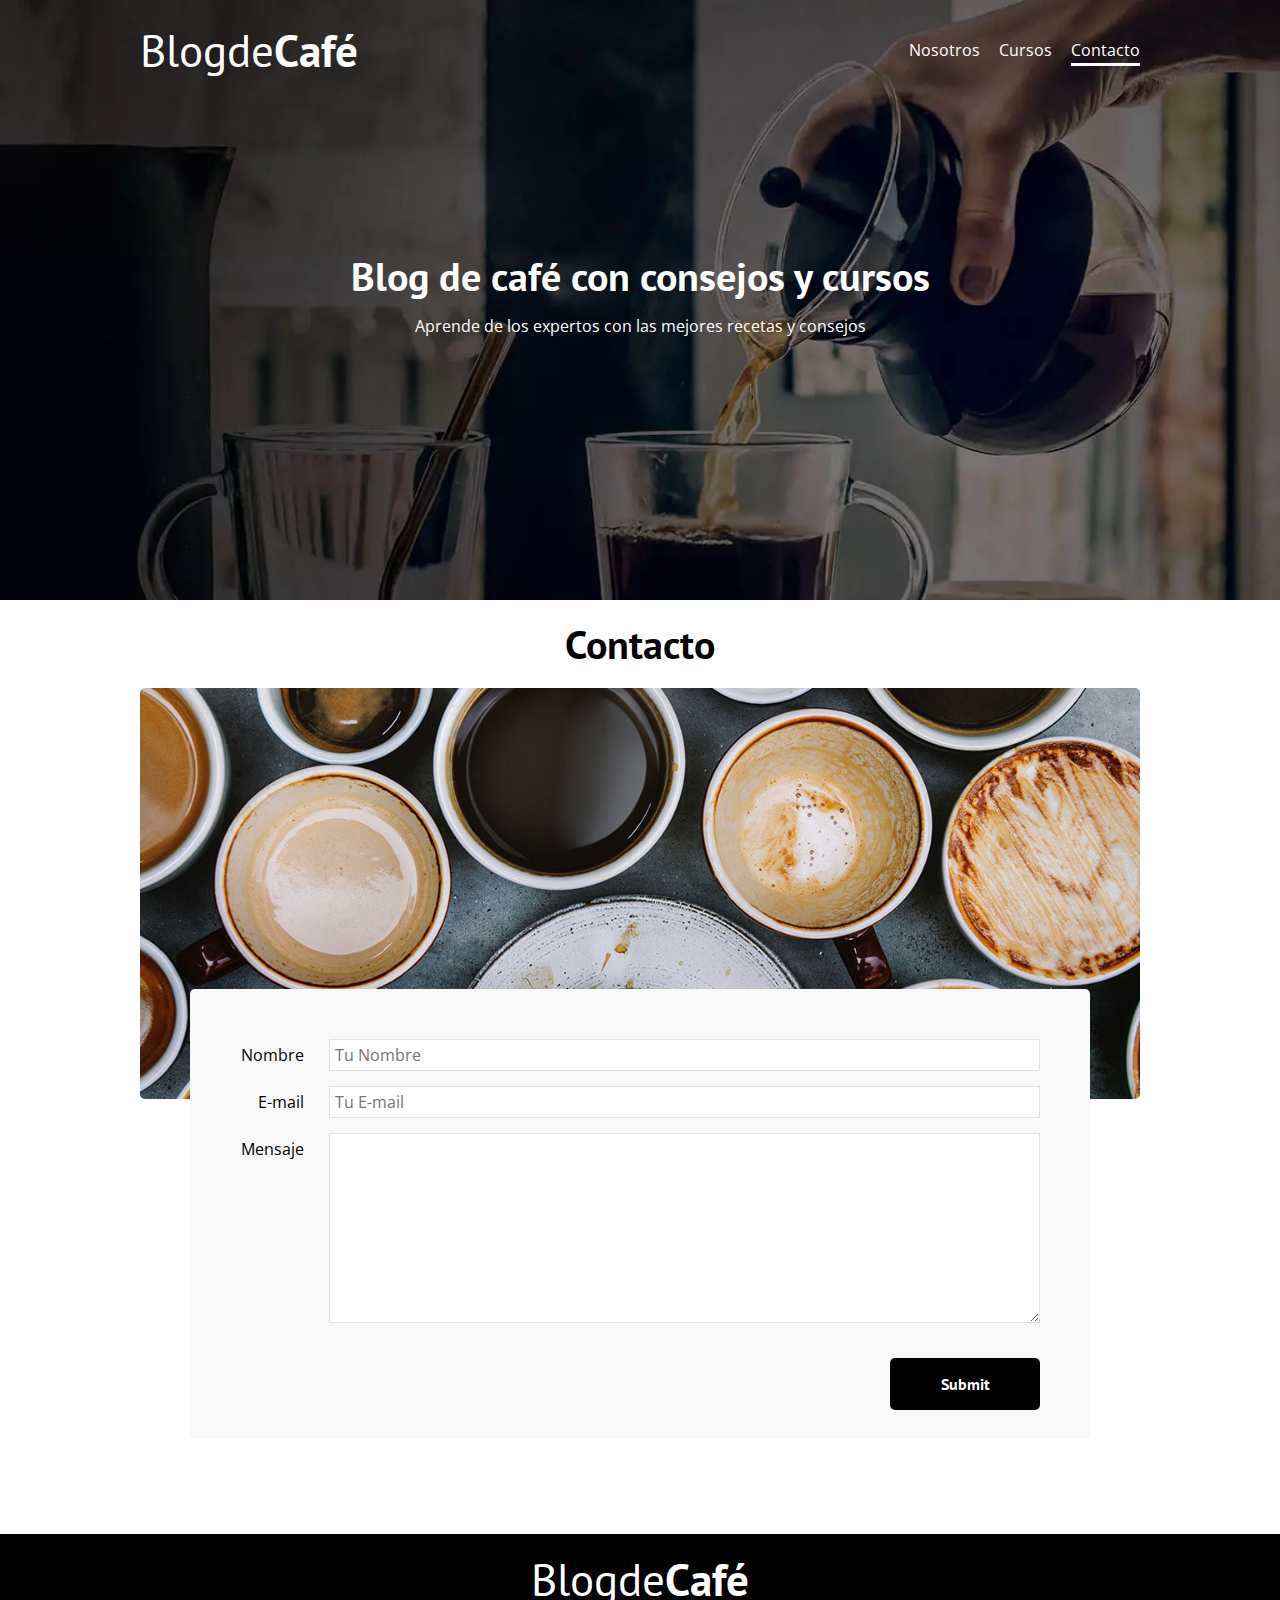
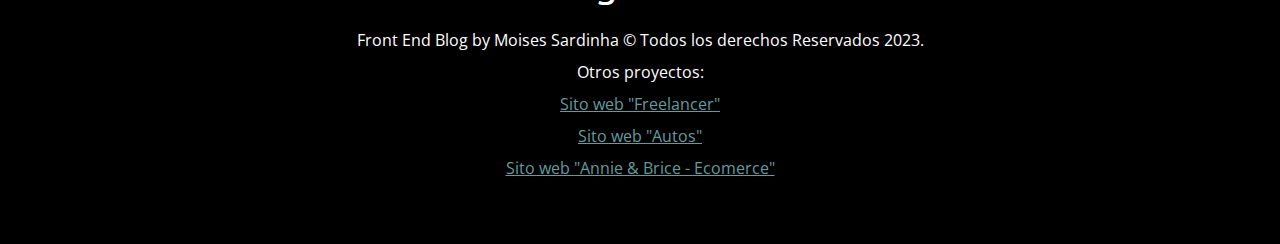
==== contacto.html @ 345d76f0 "Public proyect" ====
<!DOCTYPE html>
<html lang="es">
<head>
    <meta charset="UTF-8">
    <meta http-equiv="X-UA-Compatible" content="IE=edge">
    <meta name="viewport" content="width=device-width, initial-scale=1.0">

    <meta name="description" content="Página web de blog de café">
    <link rel="icon" type="jpg/png" href="img/ico-coffee1.png">
    <!-- Prefetch -->
    <link rel="prefetch" href="nosotros.html" as="document">

    <!-- Fonts -->
    <link rel="preload" href="https://fonts.googleapis.com/css2?family=Open+Sans&family=PT+Sans:wght@400;700&display=swap"  crossorigin="crossorigin" as="font">
    <link href="https://fonts.googleapis.com/css2?family=Open+Sans&family=PT+Sans:wght@400;700&display=swap" rel="stylesheet">
    <!-- Preload -->
    <link rel="preload" href="style.css" as="style">
    <link rel="stylesheet" href="css/style.css">
    <link rel="preload" href="css/normalize.css" as="style">
    <link rel="stylesheet" href="css/normalize.css">
    <link rel="preload" href="css/style-contacto.css" as="style">
    <link rel="stylesheet" href="css/style-contacto.css">
    <!-- OPEN GRAPH-->
    <title>Blog de Café - Contacto</title>
</head>
<body>
    <div class="hero">
        <header class="header contenedor">
            <span class="logo"><a href="index.html"> Blogde<strong>Café</strong></a></span>
            <nav class="header-nav">
                <ul id="nav-ul">
                    <li><a class="nav-ul-li_a" href="nosotros.html">Nosotros</a></li>
                    <li><a class="nav-ul-li_a" href="cursos.html">Cursos</a></li>
                    <li><a  class="nav-ul-li_a nav-ul-active" href="contacto.html">Contacto</a></li>
                </ul>
            </nav>    
            <div id="cont-ico-responsive">
                <label for="input-check" id="cont-drop-menu">
                    <input type="checkbox" name="menu" id="input-check">
                    <span class="line line1"></span>
                    <span class="line line2"></span>
                    <span class="line line3"></span>
                </label> 

                <nav class="nav-responsive">
                    <ul id="nav-responsive-ul">
                        <li><a class="nav-ul-li_a" href="nosotros.html">Nosotros</a></li>
                        <li><a class="nav-ul-li_a" href="cursos.html">Cursos</a></li>
                        <li><a class="nav-ul-li_a nav-ul-active" href="contacto.html">Contacto</a></li>
                    </ul>
                </nav>     
            </div>
        </header>
        <section class="contenedor cont-h1 centrar-texto">
            <h1 id="h1-principal">Blog de café con consejos y cursos</h1>
            <p>Aprende de los expertos con las mejores recetas y consejos</p>
        </section>
    </div>

    <main class="contenedor">
        <h2 class="centrar-texto margin-top margin-buttom">Contacto</h2>
        <img src="img/contacto.jpg" alt="Tasas de cafe">
        
        <form action="index.html" id="cont-form">
            <div class="campo-label">
                <label class="cont-form-label" for="name">Nombre</label>
                <input type="text" id="name" placeholder="Tu Nombre" required>
            </div>

            <div class="campo-label">
                <label class="cont-form-label" for="email">E-mail</label>
                <input type="email" id="email" placeholder="Tu E-mail" required>
            </div>

            <div class="campo-label">
                <label class="cont-form-label" for="text-area"  >Mensaje</label>
                <textarea name="text-area" id="text-area" cols="30" rows="10" required
                ></textarea>
            </div>
            <input class="button button-submit" type="submit">
        </form>

    </main>
   
    
    <footer id="footer">
        <div class="contenedor">
            <section>
                <span class="logo">Blogde<strong>Café</strong></span>
            </section>
            <section class="cont-proyectos">
                <p>Front End Blog by Moises Sardinha © Todos los derechos Reservados 2023.</p>
                <p>Otros proyectos:</p>
                <a id="a-footer" href="https://sitesafemoi.github.io/moises-proyecto1/" target="_blank" style="color:#5f9ea0">Sito web "Freelancer"</a> <br>
                <a id="a-footer"	 href="https://sitesafemoi.github.io/web-autos/" target="_blank" style="color:#5f9ea0">Sito web "Autos"</a> <br>
                <a id="a-footer" href="https://sitesafemoi.github.io/annie-brice-ecomerce/" target="_blank" style="color:#5f9ea0">Sito web "Annie & Brice - Ecomerce"</a>
            </section>    
        </div>    
    </footer>
    
</body>
</html>
---- css/style.css ----
html {
    box-sizing: border-box;
    font-size: 62.5%; /* 1 rem = 10px */    
}
*, *:before, *:after {
    box-sizing: inherit;
}
body {
    font-family: var(--fuenteParrafos);
    font-size: 1.6rem;
    line-height: 2;
}
/*Variables*/
:root {
    --fuenteHeading: 'PT Sans', sans-serif;
    --fuenteParrafos: 'Open Sans', sans-serif;
    --primario: #784D3C;
    --gris: #e1e1e1;
    --blanco: #ffffff;
    --blanco-oscuro:#f9f9f9;
    --blanco-bordes:#E1E1E1;
    --negro: #000000;
    --trasparente:#442e2ed3;
}


/** Globales **/
a {
    text-decoration: none;
}
h1, h2, h3, h4 {
    font-family: var(--fuenteHeading);
    line-height: 1.2;
}
h1 {
    font-size: 4.8rem;
}
h2 {
    font-size: 4rem;
}
h3 {
    font-size: 3.2rem;
}
h4 {
    font-size: 2.8rem;
}
img {
    border-radius: .5rem;
    max-width: 100%;
}

img,.button {
    border-radius: .5rem;
}
h1::selection,h2::selection,h4::selection,h3::selection,p::selection,strong::selection,span::selection{
    background-color: var(--primario);
    color: var(--blanco);
}

/** Utilidades **/
   
.contenedor{
    max-width: 100rem;
    width: min(90%, 120rem);
    margin:0 auto;
}
.centrar-texto{
    text-align: center;
}
.margin-top{
    margin-top: 2rem;
}
.margin-top-4{
    margin-top: 4rem;
}
.margin-buttom{
    margin-bottom: 2rem;
}
.text-brown{
    color: var(--primario);
}
.margin-left{
    margin-left: .5rem;
}
/*Imagen de fondo de la seccion 1*/
.hero{
    width: 100%;
    height: 60rem;
    background-image: url(../img/banner.webp);
    background-attachment: fixed;
    background-size: cover;
    background-repeat: no-repeat;
    background-position: center center;
}

/*header*/
.header{
    height: 10rem;
    display: flex;
    align-items: center;
}
.logo{
    font-size: 4.5rem;
    font-family: var(--fuenteHeading);
    color: var(--blanco);
}
.logo strong{
    font-weight: bolder;
}
.header-nav{
    width:100%;
}
#nav-ul{
    display: flex;
    gap: 1.9rem;
    justify-content:end;
}
.nav-ul-active{
    padding-bottom: .2rem;
    border-bottom: .3rem solid var(--blanco);
}
.header-nav li,a{
    list-style: none;
    color: var(--blanco);
}
.nav-ul{
    padding-bottom: .2rem;
    border-bottom: .3rem solid var(--blanco);
}
.nav-ul-li_a{
    transition: all .1s ease-out;
}
.nav-ul-li_a:hover{
    padding-bottom: .2rem;
    border-bottom: .3rem solid var(--blanco);
}

/*Estilos al menu hamburgesa*/
#cont-ico-responsive{
    display: none;
    width: 8.5rem;
    height: 3.5rem;
}
#input-check{
    display: none;
}

#cont-drop-menu{
    width: 100%;
    height: 100%;
    display: flex;
    flex-direction: column;
    justify-content: space-around;
    gap: .2rem;
}
.line{
    width: 100%;
    height: .7rem;
    background-color: var(--blanco);
    border-radius: .5rem;
}
/*Menu responsive cont*/
.nav-responsive{
    position: absolute;
    z-index: 1000;
    width: 80%;
    right: 0;
    top: -60rem;
    height: 60rem;
    background-color: var(--trasparente);
    display: flex;
    justify-content: center;
    align-items: center;
    transition: all .5s ease-in;
}
#nav-responsive-ul{
    display: flex;  
    flex-direction: column; 
    gap: 1rem;
}
#nav-responsive-ul li{
    color: var(--blanco);
    list-style: none;
    font-size: 2rem;
}
/*responsive al header-nav*/
@media screen and (max-width:520px){
    #nav-ul{
        display:none;
    }
    .header-nav{
        display: flex;
        justify-content: end;
    }
    #cont-ico-responsive{
        display:block;
    }
    #cont-ico-responsive:hover .nav-responsive{
        display:flex;
        right: 0;
        top: -1rem;
    }
}
/*Estilos contenedor h1*/
.cont-h1{
    margin-top: 12.5rem;
    color: var(--blanco);
    display: flex;
    flex-direction: column;
    justify-content: center;
}
.cont-h1 h1{
    font-size: 4.0rem;
    margin-bottom: 1rem;
}

/*Contenedor grid del aside y el main*/
.cont-grid{
    display: grid;
    grid-template-columns:65% 35%;
    gap: 3rem;
    padding-top: 2.5rem;
    
}
/*Estilos del botton "LEER ENTRADA"*/
.button{
    padding: 1.5rem;
    border:.2rem solid transparent;
    border-width: .2rem;
    font-family: var(--fuenteHeading);
    font-weight: 700;
    color: var(--blanco);
    background-color: var(--negro);
    margin: 2rem 0;
    transition:ease-in-out .2s;
}
.button:hover{
    transform: scale(1.05);
    border: .2rem solid var(--primario);
    background-color: var(--primario);
    cursor: pointer;
}

/*Efecto hover en las imagenes*/
#cont-main{
    overflow:none;
}
.img-blog{
    transition: transform .3s;
}
.img-blog:hover{
    transform: scale(1.015);    
}
/*Estilos aside*/
#cont-aside{
    padding-top: 2rem;
}
.h4-brown{
    color: var(--primario);
    font-size: 2.5rem;
    margin-top: 2rem;
}
/*Responsive al main y aside*/
@media screen and (max-width:520px){
    .cont-grid{
        grid-template-columns: 1fr;
    }
}
/*footer*/
#footer{
    width: 100%;
    height: 31rem;
    background-color: var(--negro);
    margin-top: 3rem;
    text-align: center;
    color: var(--blanco);
}
.cont-proyectos a{
    text-decoration: underline;
    transition: color .3s ease;
}
---- css/style-contacto.css ----
/* Estilos a la pagina de contacto */
#cont-form{
    width: 90%;
    height: 45rem;
    margin: -12rem auto;
    position: relative;
    background-color: var(--blanco-oscuro);
    margin-bottom: 9.5rem;
    padding: 5rem;
    display: flex;
    flex-direction: column;
    row-gap: 1.5rem;
    border: .5rem solid var(--principal);
    border-radius: .5rem;
}
.campo-label{
    display: flex;   
}
.cont-form-label{
    text-align: right;
    flex-basis: 9rem; /*tamaño base de hijo flex*/
    padding-right: 2.5rem;
}
.campo-label input, textarea{
    max-width: 110rem;
    width: min(90%, 100rem);
    border: .1rem solid var(--blanco-bordes);
    padding: .5rem;
}
.campo-label textarea{
    max-height: 19rem;
    width: min(90%, 100rem);
}
textarea:focus, input:focus{
    outline-color: var(--principal);
}
.button-submit{
    align-self: flex-end;
    width: 15rem;
}
@media screen and (max-width:520px){
    .cont-form-label{
        padding-right: .9rem;
    }
}
---- css/style-contacto.css ----
/* Estilos a la pagina de contacto */
#cont-form{
    width: 90%;
    height: 45rem;
    margin: -12rem auto;
    position: relative;
    background-color: var(--blanco-oscuro);
    margin-bottom: 9.5rem;
    padding: 5rem;
    display: flex;
    flex-direction: column;
    row-gap: 1.5rem;
    border: .5rem solid var(--principal);
    border-radius: .5rem;
}
.campo-label{
    display: flex;   
}
.cont-form-label{
    text-align: right;
    flex-basis: 9rem; /*tamaño base de hijo flex*/
    padding-right: 2.5rem;
}
.campo-label input, textarea{
    max-width: 110rem;
    width: min(90%, 100rem);
    border: .1rem solid var(--blanco-bordes);
    padding: .5rem;
}
.campo-label textarea{
    max-height: 19rem;
    width: min(90%, 100rem);
}
textarea:focus, input:focus{
    outline-color: var(--principal);
}
.button-submit{
    align-self: flex-end;
    width: 15rem;
}
@media screen and (max-width:520px){
    .cont-form-label{
        padding-right: .9rem;
    }
}
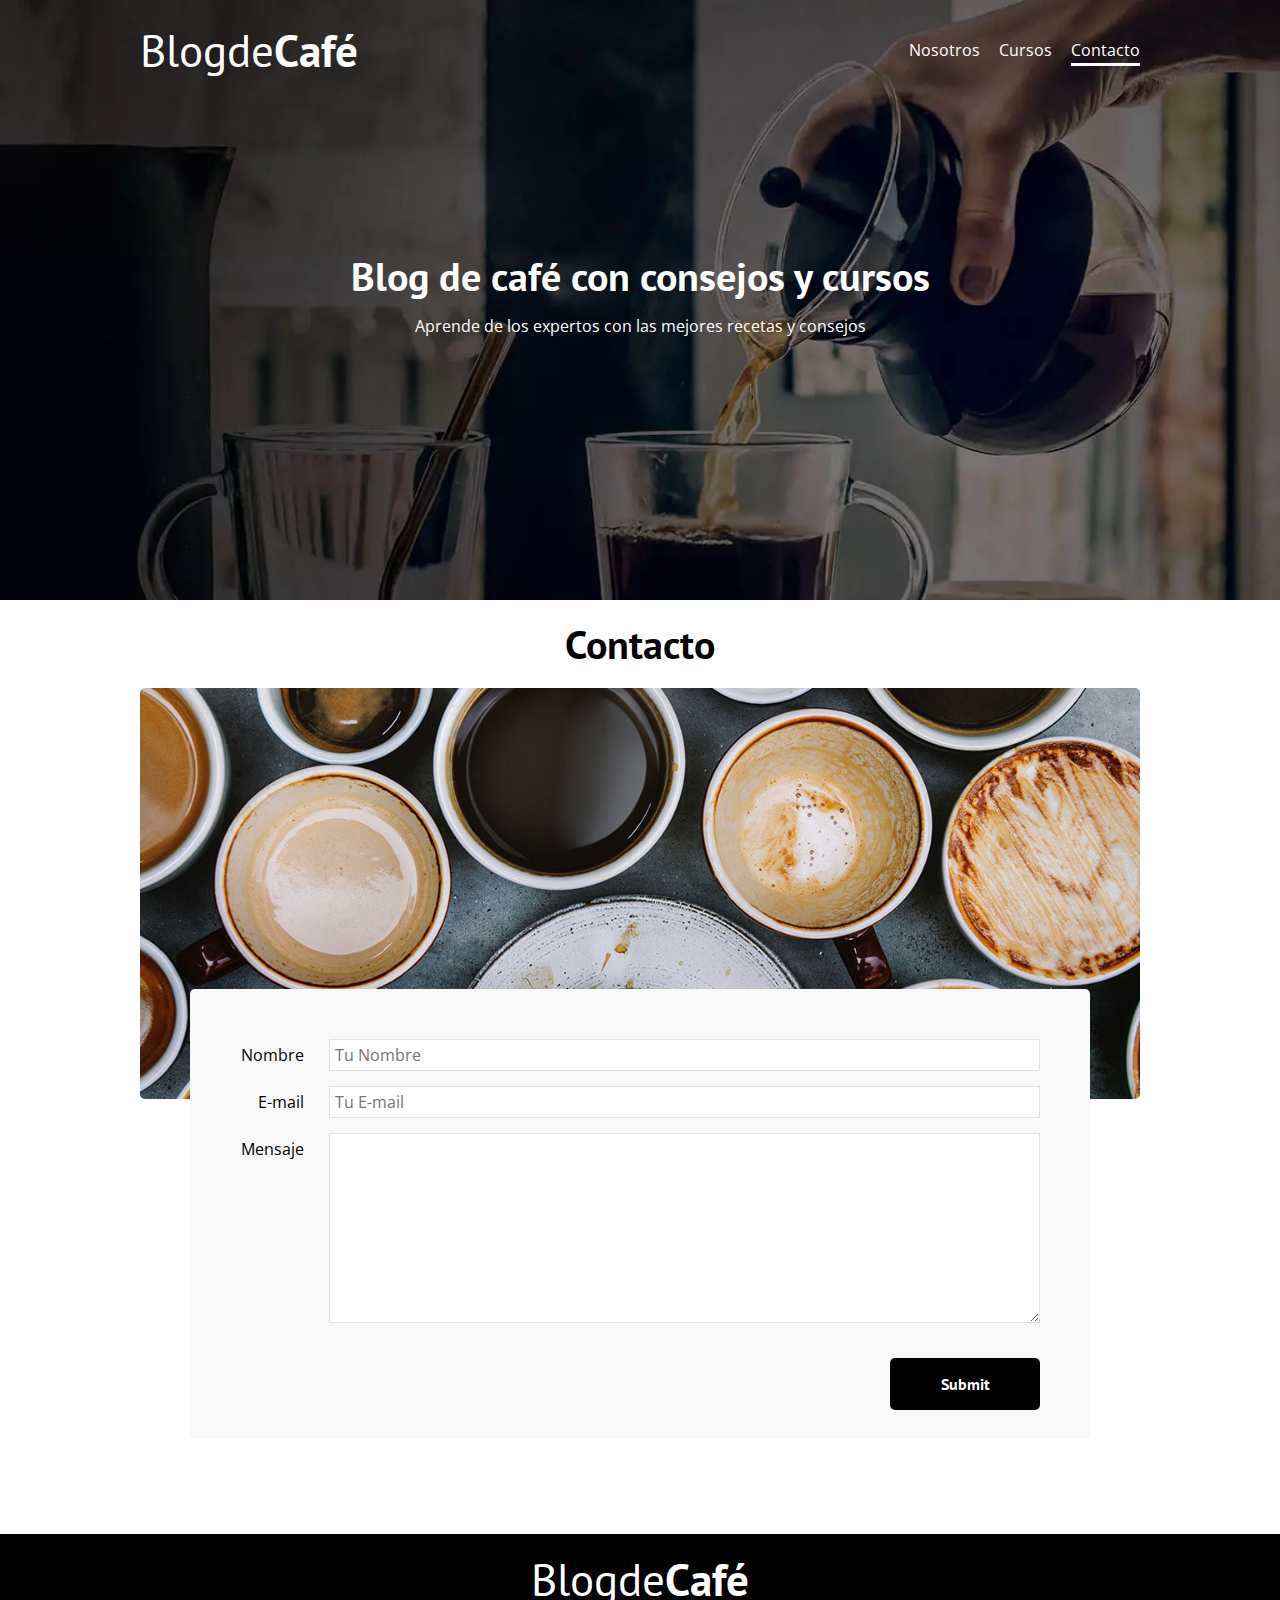
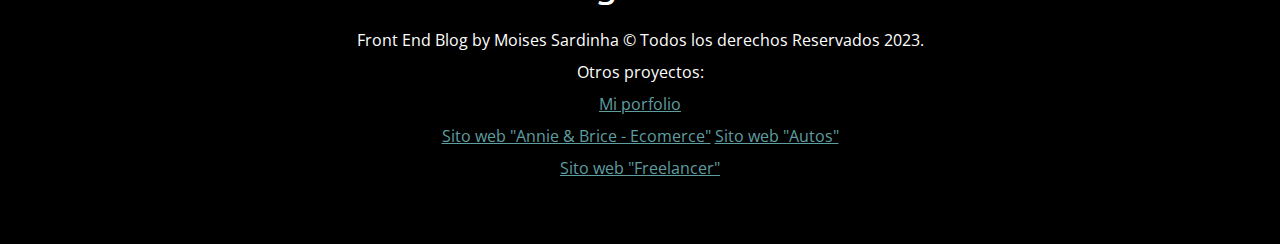
==== commit 3f35a4f6: "Añadiendo URL de mi porfolio" ====
--- a/contacto.html
+++ b/contacto.html
@@ -14,13 +14,27 @@
     <link rel="preload" href="https://fonts.googleapis.com/css2?family=Open+Sans&family=PT+Sans:wght@400;700&display=swap"  crossorigin="crossorigin" as="font">
     <link href="https://fonts.googleapis.com/css2?family=Open+Sans&family=PT+Sans:wght@400;700&display=swap" rel="stylesheet">
     <!-- Preload -->
-    <link rel="preload" href="style.css" as="style">
+    <link rel="preload" href="css/style.css" as="style">
     <link rel="stylesheet" href="css/style.css">
     <link rel="preload" href="css/normalize.css" as="style">
     <link rel="stylesheet" href="css/normalize.css">
     <link rel="preload" href="css/style-contacto.css" as="style">
     <link rel="stylesheet" href="css/style-contacto.css">
-    <!-- OPEN GRAPH-->
+
+    <meta name="robots" content="index, follow">
+    <!--Ceo-->
+    <meta name="author" content="Moisés Sardinha">
+    <meta name="description" content="Blog web sobre el café donde encontraras consejos, beneficios, cursos y más datos curiosos del mismo.">
+    <meta name="keywords" content="Café, beneficios del café, cursos café, como hacer café, tasas de café, de donde viene el café, cafes el magnifico, café en el embarazo">
+    <link rel="canolical" href="https://sitesafemoi.github.io/blogdeCafe">
+    <!-- OPEN GRAPH -->
+    <meta property="og:title" content="Blog de Café">
+    <meta property="og:site_name" content="Blog de Café - Contacto">
+    <meta property="description" content="Blog web sobre el café donde encontraras consejos, beneficios, cursos y más datos curiosos del mismo.">
+    <meta property="og:image" content="https://sitesafemoi.github.io/blogdeCafe/img/contacto.jpg">
+    <meta property="og:type" content="website">
+    <meta property="og:image:alt" content="Tasas de café">
+    <meta property="og:url" content="https://sitesafemoi.github.io/blogdeCafe/contacto.html" /> 
     <title>Blog de Café - Contacto</title>
 </head>
 <body>
@@ -91,10 +105,11 @@
             <section class="cont-proyectos">
                 <p>Front End Blog by Moises Sardinha © Todos los derechos Reservados 2023.</p>
                 <p>Otros proyectos:</p>
-                <a id="a-footer" href="https://sitesafemoi.github.io/moises-proyecto1/" target="_blank" style="color:#5f9ea0">Sito web "Freelancer"</a> <br>
+                <a id="a-footer"	 href="https://sitesafemoi.github.io/porfolio-moi/" target="_blank" style="color:#5f9ea0">Mi porfolio</a> <br>
+                <a id="a-footer" href="https://sitesafemoi.github.io/annie-brice-ecomerce/" target="_blank" style="color:#5f9ea0">Sito web "Annie & Brice - Ecomerce"</a>
                 <a id="a-footer"	 href="https://sitesafemoi.github.io/web-autos/" target="_blank" style="color:#5f9ea0">Sito web "Autos"</a> <br>
-                <a id="a-footer" href="https://sitesafemoi.github.io/annie-brice-ecomerce/" target="_blank" style="color:#5f9ea0">Sito web "Annie & Brice - Ecomerce"</a>
-            </section>    
+                <a id="a-footer" href="https://sitesafemoi.github.io/web-freelancer/" target="_blank" style="color:#5f9ea0">Sito web "Freelancer"</a> <br>
+            </section>      
         </div>    
     </footer>
     
--- a/css/style.css
+++ b/css/style.css
@@ -173,6 +173,7 @@
     justify-content: center;
     align-items: center;
     transition: all .5s ease-in;
+    border-radius: .5rem;
 }
 #nav-responsive-ul{
     display: flex;  
--- a/css/style.css
+++ b/css/style.css
@@ -173,6 +173,7 @@
     justify-content: center;
     align-items: center;
     transition: all .5s ease-in;
+    border-radius: .5rem;
 }
 #nav-responsive-ul{
     display: flex;  
